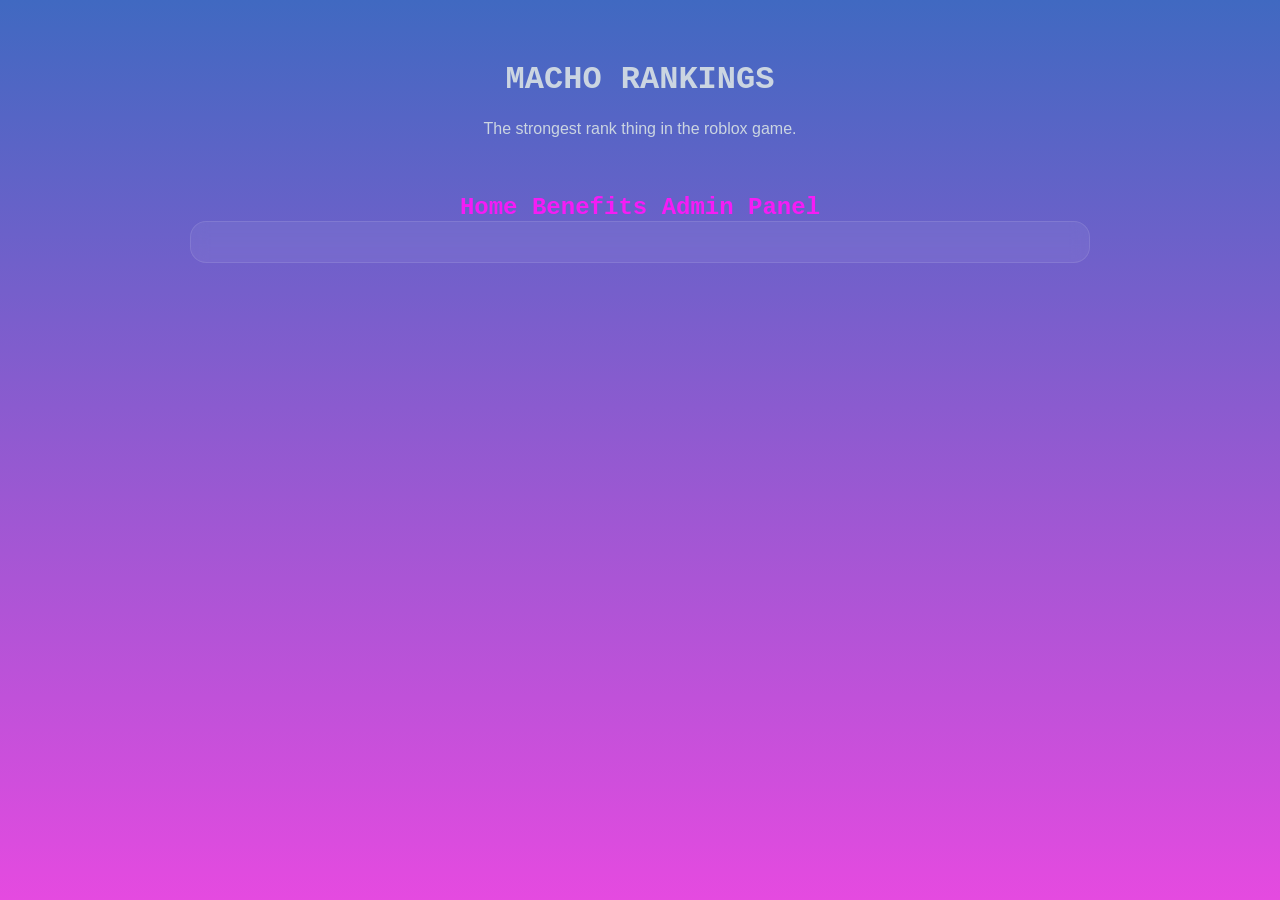
==== templates/benefits.html @ d05b30a2 "x" ====
<!DOCTYPE html>
<html>
<head>
    <title>Macho Rankings</title>

    <link rel="stylesheet" href="/static/css/style.css">
    <link rel="stylesheet" href="/static/css/navigation.css">
    <link rel="stylesheet" href="/static/css/buttons.css">
</head>
<body>

    <div class="hero">
        <h1 id="logo">MACHO RANKINGS</h1>
        <p class="subtitle">The strongest rank thing in the roblox game.</p>
    </div>

    <nav>
        <a class="nav" href="/">Home</a>
        <a class="nav" href="/benefits">Benefits</a>
        <a class="nav" href="/admin">Admin Panel</a>
    </nav>

    <div class="container">
        <div class="card">
            
        </div>
    </div>

    <script src="/static/js/benefits.js"></script>

</body>
</html>
---- static/css/style.css ----
body {
    background: linear-gradient(180deg, #4069c1, #e54ae0);
    color: white;
    font-family: Arial, sans-serif;
    margin: 0;
    min-height: 100vh;
}

.hero {
    text-align: center;
    padding: 40px;
}

.subtitle {
    color: #cbd5e1;
}

.container {
    width: 90%;
    max-width: 900px;
    margin: auto;
    display: flex;
    flex-direction: column;
    gap: 20px;
    padding-bottom: 40px;
}

.card {
    background: rgba(255,255,255,0.06);
    border: 1px solid rgba(255,255,255,0.1);
    border-radius: 16px;
    padding: 20px;
    backdrop-filter: blur(8px);
}

.user {
    display: flex;
    justify-content: space-between;
    padding: 12px;
    margin-top: 10px;
    border-radius: 10px;
    background: rgba(255,255,255,0.05);
}

.balance {
    color: #4ade80;
    font-weight: bold;
}

input {
    width: 100%;
    padding: 12px;
    margin-top: 10px;
    border-radius: 10px;
    border: none;
    box-sizing: border-box;
}

.drac {
    background: rgba(255,255,255,0.06);
    border: 1px solid rgba(255,255,255,0.1);
    border-radius: 16px;
    padding: 20px;
    backdrop-filter: blur(8px);
    display: inline-block;
    margin: 5px;
}

.images {
    max-width: 323px;
    max-height: 265px;
}
---- static/css/navigation.css ----
@font-face {
    font-family: 'jetbrains_mono';
    src: url('/static/fonts/jetbrains-mono-webfont.eot');
    src: url('/static/fonts/jetbrains-mono-webfont.eot?#iefix') format('embedded-opentype'),
        url('/static/fonts/jetbrains-mono-webfont.woff') format('woff'),
        url('/static/fonts/jetbrains-mono-webfont.ttf') format('truetype'),
        url('/static/fonts/jetbrains-mono-webfont.svg#jetbrains_monoregular') format('svg');
    font-weight: normal;
    font-style: normal;

}


#logo {
    text-align: center;
    color: #cbd5e1;
    font-family: jetbrains-mono, 'Courier New', monospace;
}

nav {
    text-align: center;
}

.nav {
    margin: 5px;
    font-size: x-large;
    font-family: jetbrains-mono, 'Courier New', monospace;
    font-weight: 550;
}

.nav:visited {
    color: rgb(245, 28, 245);
    text-decoration: none;
}

.nav:link {
    color: rgb(245, 28, 245);
    text-decoration: none;
}

.nav:hover {
    color: darkturquoise;
    text-decoration: underline;
}

.nav:active {
    color: darkorange;
    text-decoration: underline;
}
---- static/css/buttons.css ----
.button {
    width: 150px; 
    height: 50px;
    background: rgb(29, 89, 141);
    margin: 10px;
    color: aliceblue;
    border-width: 2px;
    border-color: aliceblue;
    
}

.button:hover {
    width: 150px; 
    height: 50px;
    background: rgb(103, 169, 228);
    margin: 10px;
    color: aliceblue;
    border-width: 2px;
    border-color: rgb(208, 231, 252);
}

.button:visited {
    width: 150px; 
    height: 50px;
    background: rgb(27, 69, 105);
    margin: 10px;
    color: aliceblue;
    border-width: 2px;
    border-color: rgb(208, 231, 252);
}

.button:active {
    width: 150px; 
    height: 50px;
    background: rgb(103, 169, 228);
    margin: 10px;
    color: aliceblue;
    border-width: 2px;
    border-color: rgb(208, 231, 252);
}
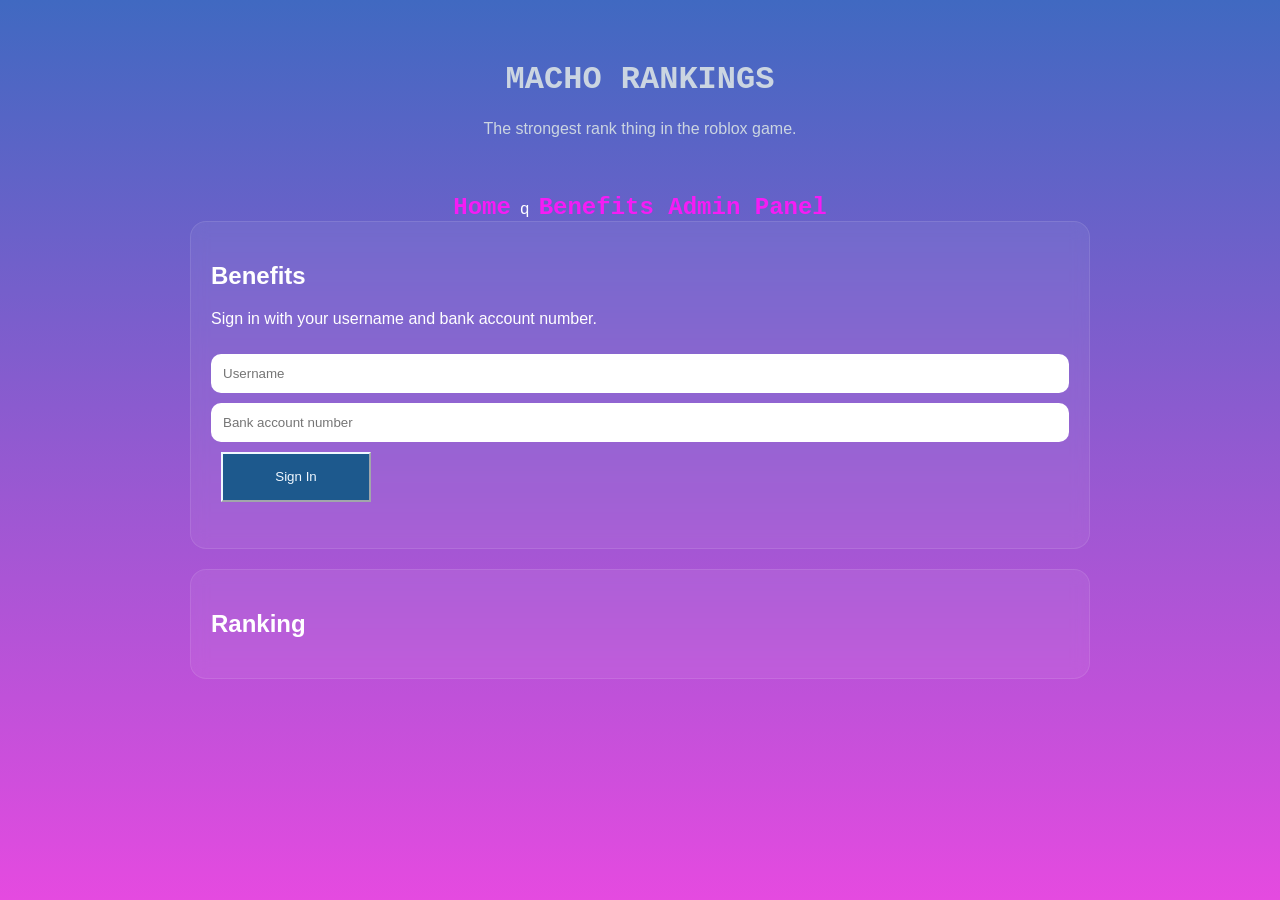
==== commit 3a298970: "fun fun fun fun fun fun fun fun fun fun fun fun fun fun fun fun fun fun fun fun fun fun fun fun fun " ====
--- a/templates/benefits.html
+++ b/templates/benefits.html
@@ -15,14 +15,23 @@
     </div>
 
     <nav>
-        <a class="nav" href="/">Home</a>
+        <a class="nav" href="/">Home</a> q  
         <a class="nav" href="/benefits">Benefits</a>
         <a class="nav" href="/admin">Admin Panel</a>
     </nav>
 
     <div class="container">
-        <div class="card">
-            
+        <div class="card" id="signin-card">
+            <h2>Benefits</h2>
+            <p>Sign in with your username and bank account number.</p>
+            <input type="text" id="username" placeholder="Username" maxlength="64" autocomplete="username">
+            <input type="text" id="bankaccnum" placeholder="Bank account number" inputmode="numeric" autocomplete="off">
+            <button class="button" id="signin-btn" type="button">Sign In</button>
+            <p id="signin-msg"></p>
+        </div>
+        <div class="card" id="ranking-card">
+            <h2>Ranking</h2>
+            <div id="user-rank" style="display:none;">Your rank is <span id="rank-value"></span></div>
         </div>
     </div>
 
--- a/static/css/style.css
+++ b/static/css/style.css
@@ -43,7 +43,7 @@
 }
 
 .balance {
-    color: #4ade80;
+    color: rgb(245, 28, 245);
     font-weight: bold;
 }
 
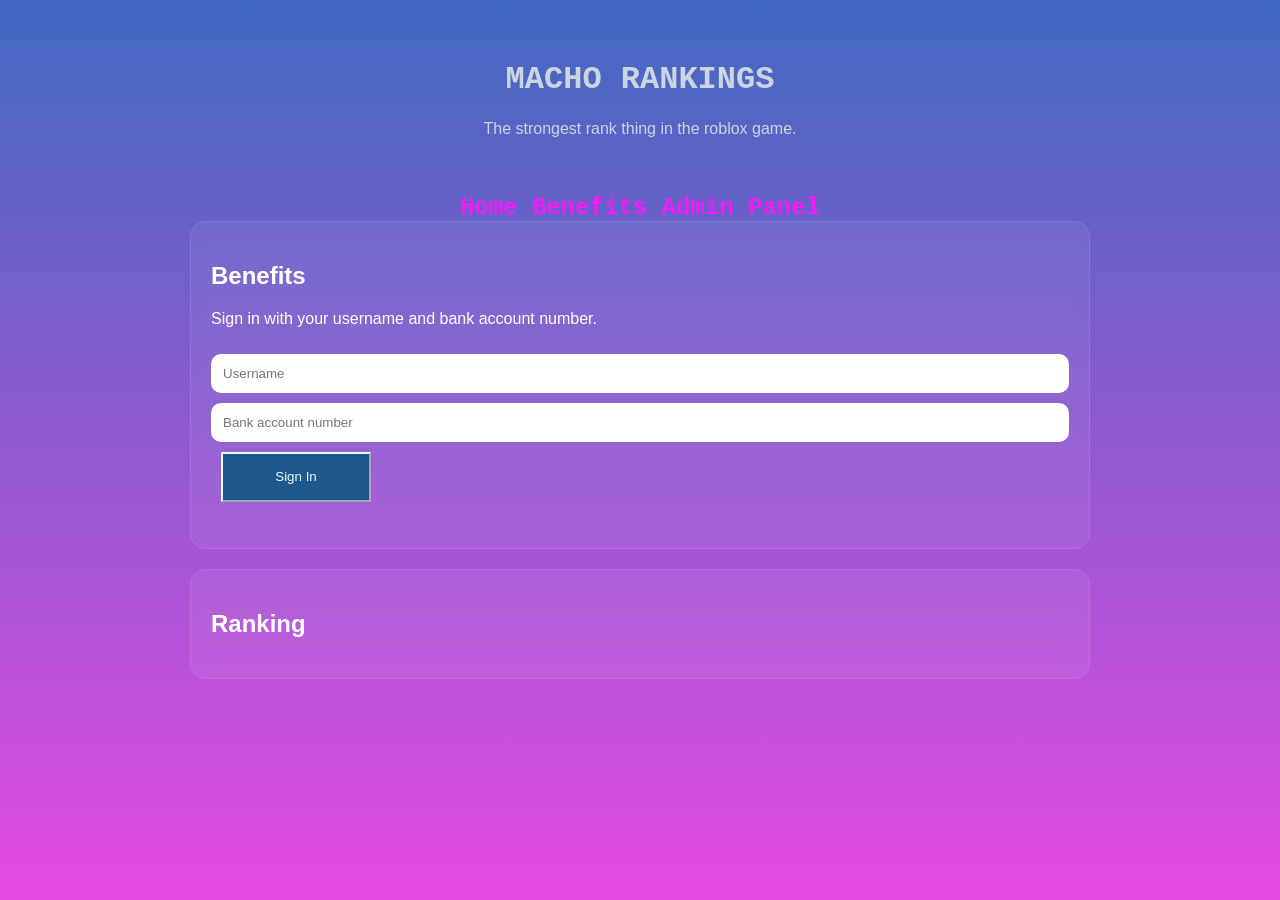
==== commit 831c9cb3: "mysterious q" ====
--- a/templates/benefits.html
+++ b/templates/benefits.html
@@ -15,7 +15,7 @@
     </div>
 
     <nav>
-        <a class="nav" href="/">Home</a> q  
+        <a class="nav" href="/">Home</a>
         <a class="nav" href="/benefits">Benefits</a>
         <a class="nav" href="/admin">Admin Panel</a>
     </nav>
